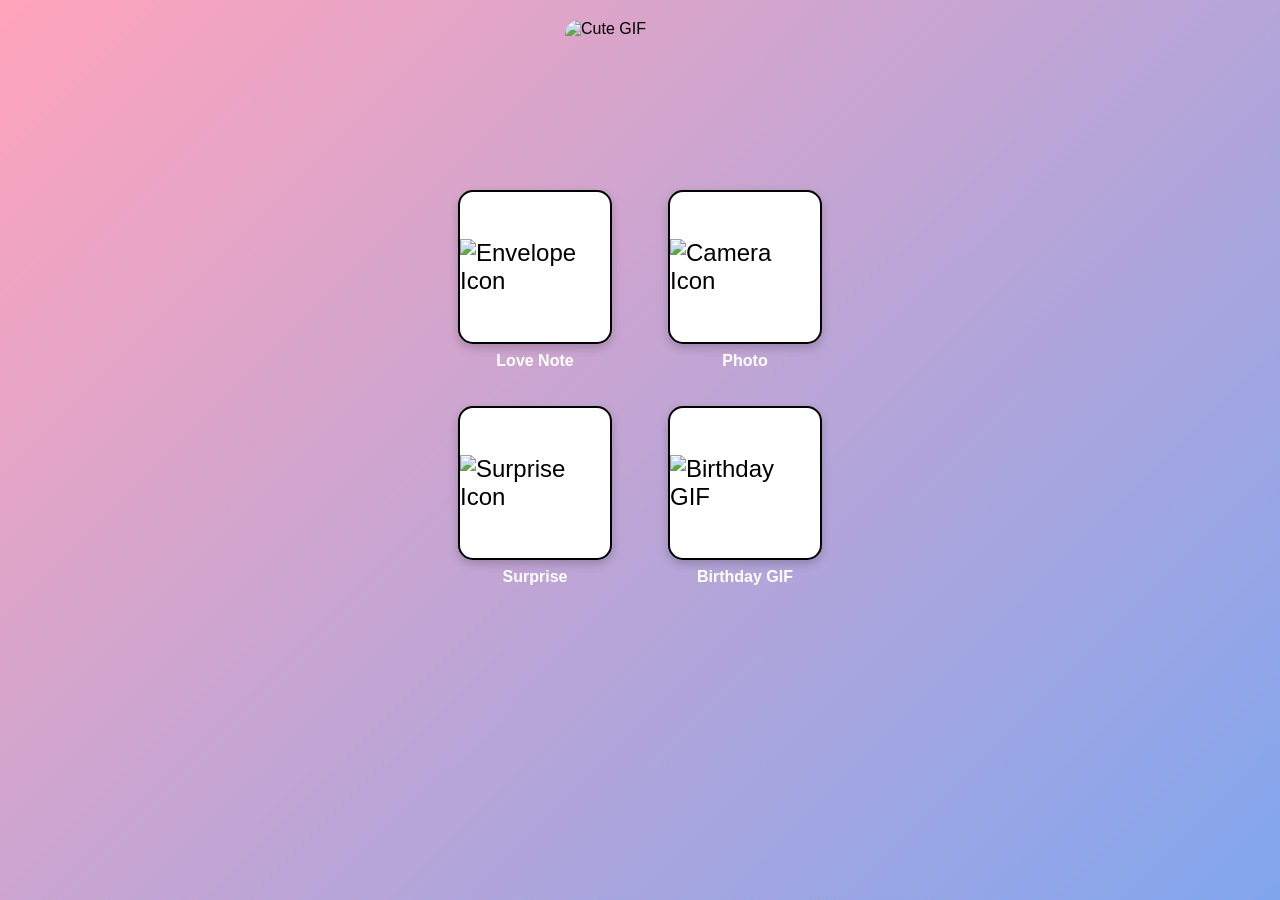
==== section2.html @ e3469410 "Add frames with icons and birthday GIF" ====
<!DOCTYPE html>
<html lang="en">
<head>
<meta charset="UTF-8">
<meta name="viewport" content="width=device-width, initial-scale=1.0">
<title>Wifey 💝</title>
<link rel="stylesheet" href="style2.css">
</head>

<body>

<!-- GIF at the top as a square box -->
<div class="gif-container">
    <img src="https://media4.giphy.com/media/v1.Y2lkPTZjMDliOTUybjNoOWt3dXQ2cnlyMDE2eXNqNjJtcGM2a28xMG9pMmp5YjdtandxZiZlcD12MV9pbnRlcm5hbF9naWZfYnlfaWQmY3Q9cw/fvN5KrNcKKUyX7hNIA/giphy.gif" alt="Cute GIF">
</div>

<div class="grid-container">
  <!-- Love Note Frame -->
  <div class="frame-wrapper">
    <div class="frame">
        <img src="https://github.com/YOUR_USERNAME/YOUR_REPO/raw/main/4157874.png" alt="Envelope Icon" class="frame-icon">
    </div>
    <p class="frame-label">Love Note</p>
  </div>

  <!-- Photo Frame -->
  <div class="frame-wrapper">
    <div class="frame">
        <img src="https://github.com/YOUR_USERNAME/YOUR_REPO/raw/main/5904483.png" alt="Camera Icon" class="frame-icon">
    </div>
    <p class="frame-label">Photo</p>
  </div>

  <!-- Surprise Frame -->
  <div class="frame-wrapper">
    <div class="frame">
        <img src="https://github.com/YOUR_USERNAME/YOUR_REPO/raw/main/3787677.png" alt="Surprise Icon" class="frame-icon">
    </div>
    <p class="frame-label">Surprise</p>
  </div>

  <!-- Birthday GIF Frame -->
  <div class="frame-wrapper">
    <div class="frame">
        <img src="https://tenor.com/view/happy-birthday-iccychan-gif-14935874416285826476.gif" alt="Birthday GIF" class="frame-icon">
    </div>
    <p class="frame-label">Birthday GIF</p>
  </div>
</div>

</body>
</html>
---- style2.css ----
/* Mobile-friendly body & background */
body {
    margin: 0;
    min-height: 100vh;
    display: flex;
    flex-direction: column; /* stack GIF and frames vertically */
    align-items: center;
    background: linear-gradient(135deg, #ffa4bb, #81a6ee);
    font-family: Arial, sans-serif;
}

/* GIF container as a square box */
.gif-container {
    margin-top: 20px;
    margin-bottom: 20px;
    width: 150px;   /* same as frames */
    height: 150px;  /* same as frames */
    display: flex;
    justify-content: center;
    align-items: center;
}

.gif-container img {
    width: 100%;
    height: 100%;
    object-fit: contain; /* fit inside square without cropping */
    border-radius: 15px;
}

/* Grid container for frames */
.grid-container {
    display: grid;
    grid-template-columns: 1fr 1fr; /* 2 columns for first row */
    grid-auto-rows: auto;
    gap: 20px;
    width: 90%;
    max-width: 400px;
}

/* Wrapper for frame + label */
.frame-wrapper {
    display: flex;
    flex-direction: column;
    align-items: center;
}

/* Individual frames */
.frame {
    background: white;
    border: 2px solid black;
    border-radius: 15px;
    width: 150px; /* fixed width same as GIF */
    height: 150px; /* fixed height same as GIF */
    display: flex;
    justify-content: center;
    align-items: center;
    font-size: 24px;
    box-shadow: 0 4px 10px rgba(0,0,0,0.2);
    transition: transform 0.3s;
}

.frame:hover {
    transform: scale(1.05);
    cursor: pointer;
}

/* Frame labels */
.frame-label {
    margin-top: 8px;
    font-size: 16px;
    color: #fff; 
    text-align: center;
    font-weight: bold;
}

/* Responsive: stack frames on very small screens */
@media (max-width: 350px) {
    .grid-container {
        grid-template-columns: 1fr; 
    }
}    justify-content: center;
    align-items: center;
    font-size: 24px;
    box-shadow: 0 4px 10px rgba(0,0,0,0.2);
    transition: transform 0.3s;
}

.frame:hover {
    transform: scale(1.05);
    cursor: pointer;
}

/* Frame labels */
.frame-label {
    margin-top: 8px;
    font-size: 16px;
    color: #fff; 
    text-align: center;
    font-weight: bold;
}

/* Responsive: on very small screens, stack all frames */
@media (max-width: 350px) {
    .grid-container {
        grid-template-columns: 1fr; 
    }
}
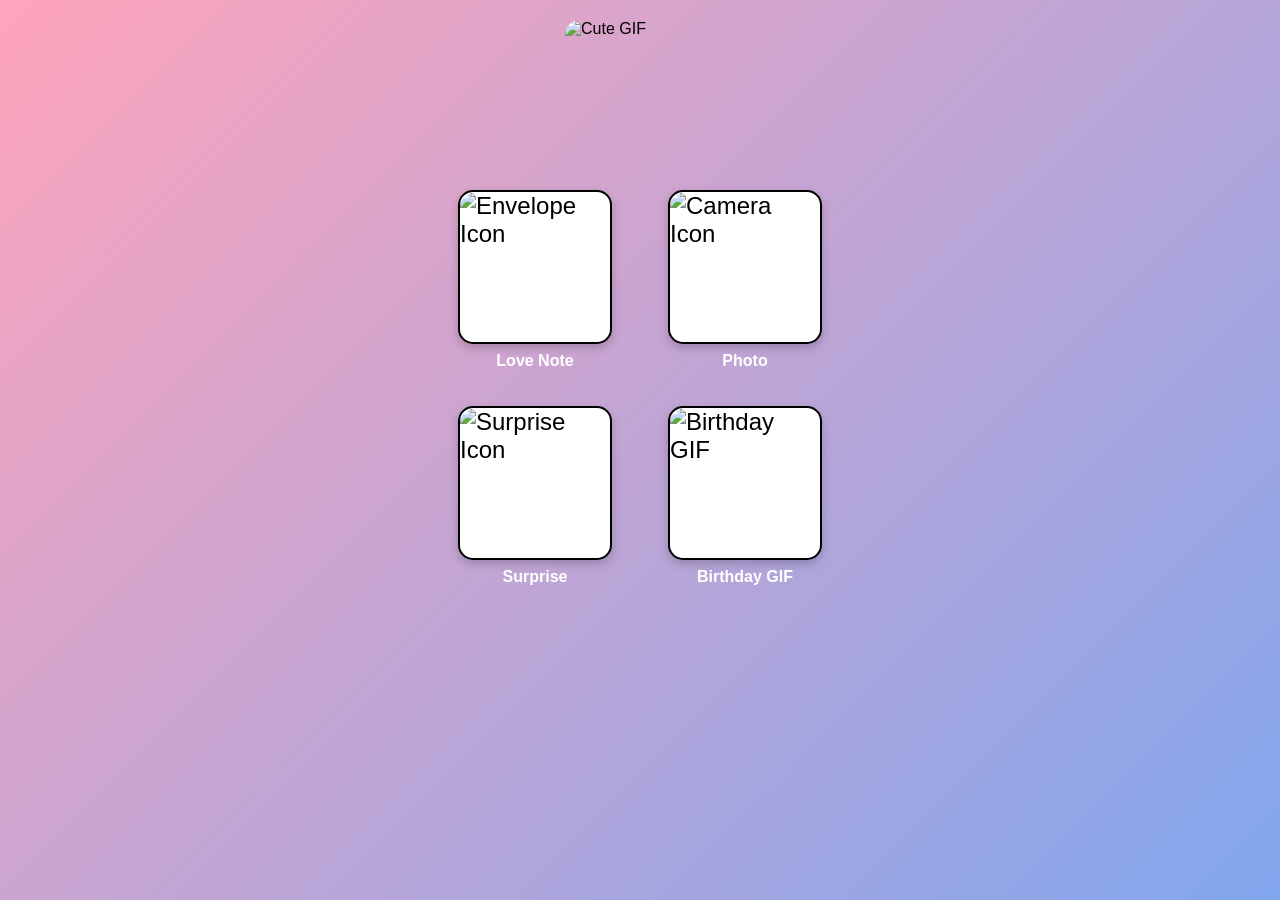
==== commit 7ed8b0f9: "Update image sources in section2.html" ====
--- a/section2.html
+++ b/section2.html
@@ -18,7 +18,7 @@
   <!-- Love Note Frame -->
   <div class="frame-wrapper">
     <div class="frame">
-        <img src="https://github.com/YOUR_USERNAME/YOUR_REPO/raw/main/4157874.png" alt="Envelope Icon" class="frame-icon">
+        <img src="https://raw.githubusercontent.com/pjrbors/for-my-wife/main/4157874.png" alt="Envelope Icon" class="frame-icon">
     </div>
     <p class="frame-label">Love Note</p>
   </div>
@@ -26,7 +26,7 @@
   <!-- Photo Frame -->
   <div class="frame-wrapper">
     <div class="frame">
-        <img src="https://github.com/YOUR_USERNAME/YOUR_REPO/raw/main/5904483.png" alt="Camera Icon" class="frame-icon">
+        <img src="https://raw.githubusercontent.com/pjrbors/for-my-wife/main/5904483.png" alt="Camera Icon" class="frame-icon">
     </div>
     <p class="frame-label">Photo</p>
   </div>
@@ -34,7 +34,7 @@
   <!-- Surprise Frame -->
   <div class="frame-wrapper">
     <div class="frame">
-        <img src="https://github.com/YOUR_USERNAME/YOUR_REPO/raw/main/3787677.png" alt="Surprise Icon" class="frame-icon">
+        <img src="https://raw.githubusercontent.com/pjrbors/for-my-wife/main/3787677.png" alt="Surprise Icon" class="frame-icon">
     </div>
     <p class="frame-label">Surprise</p>
   </div>
@@ -42,7 +42,7 @@
   <!-- Birthday GIF Frame -->
   <div class="frame-wrapper">
     <div class="frame">
-        <img src="https://tenor.com/view/happy-birthday-iccychan-gif-14935874416285826476.gif" alt="Birthday GIF" class="frame-icon">
+        <img src="https://media.tenor.com/images/14935874416285826476.gif" alt="Birthday GIF" class="frame-icon">
     </div>
     <p class="frame-label">Birthday GIF</p>
   </div>
--- a/style2.css
+++ b/style2.css
@@ -9,7 +9,7 @@
     font-family: Arial, sans-serif;
 }
 
-/* GIF container as a square box */
+/* GIF container at top as a square box */
 .gif-container {
     margin-top: 20px;
     margin-bottom: 20px;
@@ -35,6 +35,57 @@
     gap: 20px;
     width: 90%;
     max-width: 400px;
+}
+
+/* Wrapper for frame + label */
+.frame-wrapper {
+    display: flex;
+    flex-direction: column;
+    align-items: center;
+}
+
+/* Individual frames */
+.frame {
+    background: white;
+    border: 2px solid black;
+    border-radius: 15px;
+    width: 150px; /* fixed width */
+    height: 150px; /* fixed height */
+    display: flex;
+    justify-content: center;
+    align-items: center;
+    font-size: 24px;
+    transition: transform 0.3s;
+}
+
+.frame:hover {
+    transform: scale(1.05);
+    cursor: pointer;
+}
+
+/* Icon or GIF inside the frame */
+.frame-icon {
+    width: 100%;   /* fill frame width */
+    height: 100%;  /* fill frame height */
+    object-fit: contain; /* maintain aspect ratio, no cropping */
+    border-radius: 15px; /* optional, match frame corners */
+}
+
+/* Frame labels */
+.frame-label {
+    margin-top: 8px;
+    font-size: 16px;
+    color: #fff; 
+    text-align: center;
+    font-weight: bold;
+}
+
+/* Responsive: stack frames on very small screens */
+@media (max-width: 350px) {
+    .grid-container {
+        grid-template-columns: 1fr; 
+    }
+}    max-width: 400px;
 }
 
 /* Wrapper for frame + label */
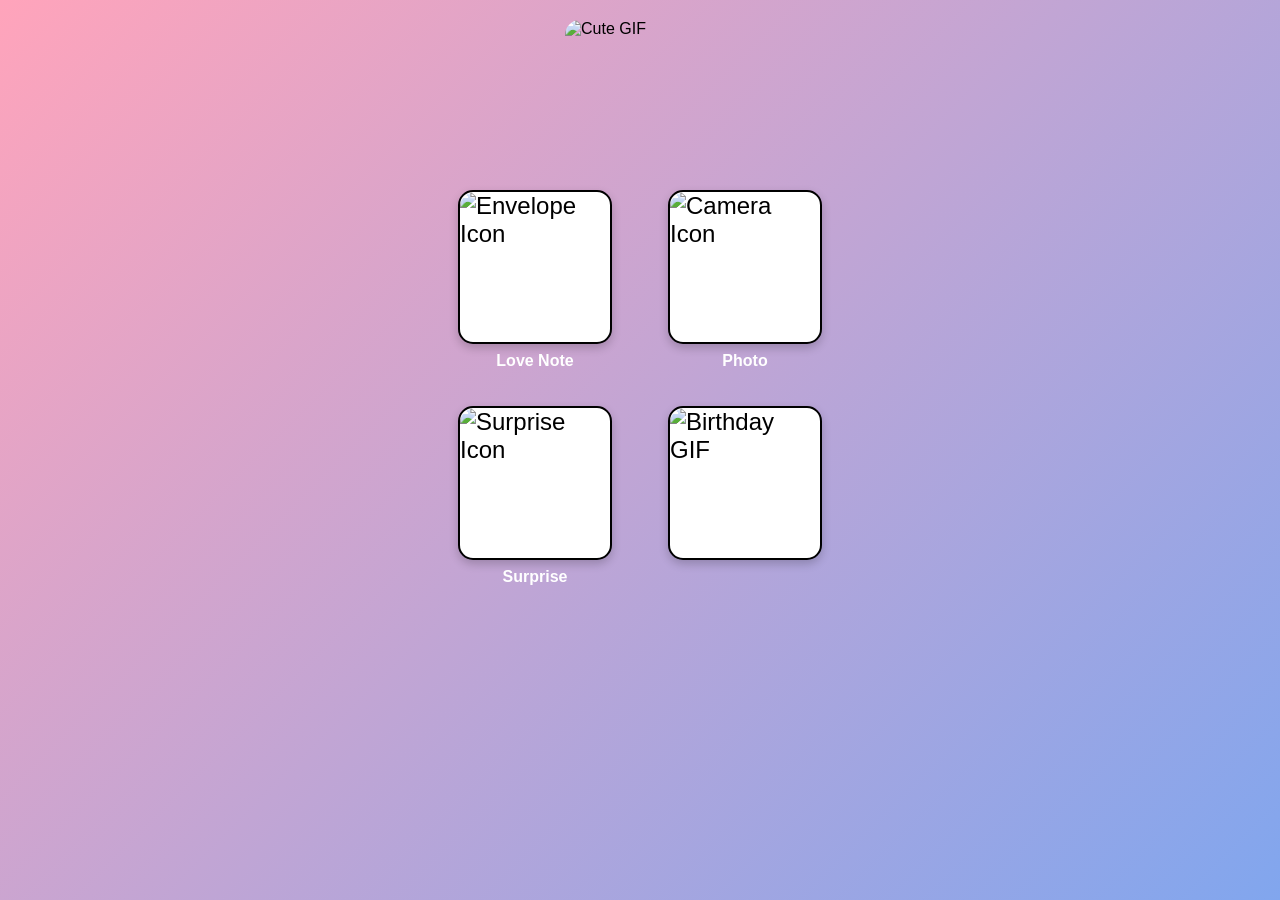
==== commit 1012ffa1: "Remove birthday GIF label from section2.html" ====
--- a/section2.html
+++ b/section2.html
@@ -42,9 +42,8 @@
   <!-- Birthday GIF Frame -->
   <div class="frame-wrapper">
     <div class="frame">
-        <img src="https://media.tenor.com/images/14935874416285826476.gif" alt="Birthday GIF" class="frame-icon">
+        <img src="https://raw.githubusercontent.com/pjrbors/for-my-wife/main/happy-birthday-iccychan.gif" alt="Birthday GIF" class="frame-icon">
     </div>
-    <p class="frame-label">Birthday GIF</p>
   </div>
 </div>
 
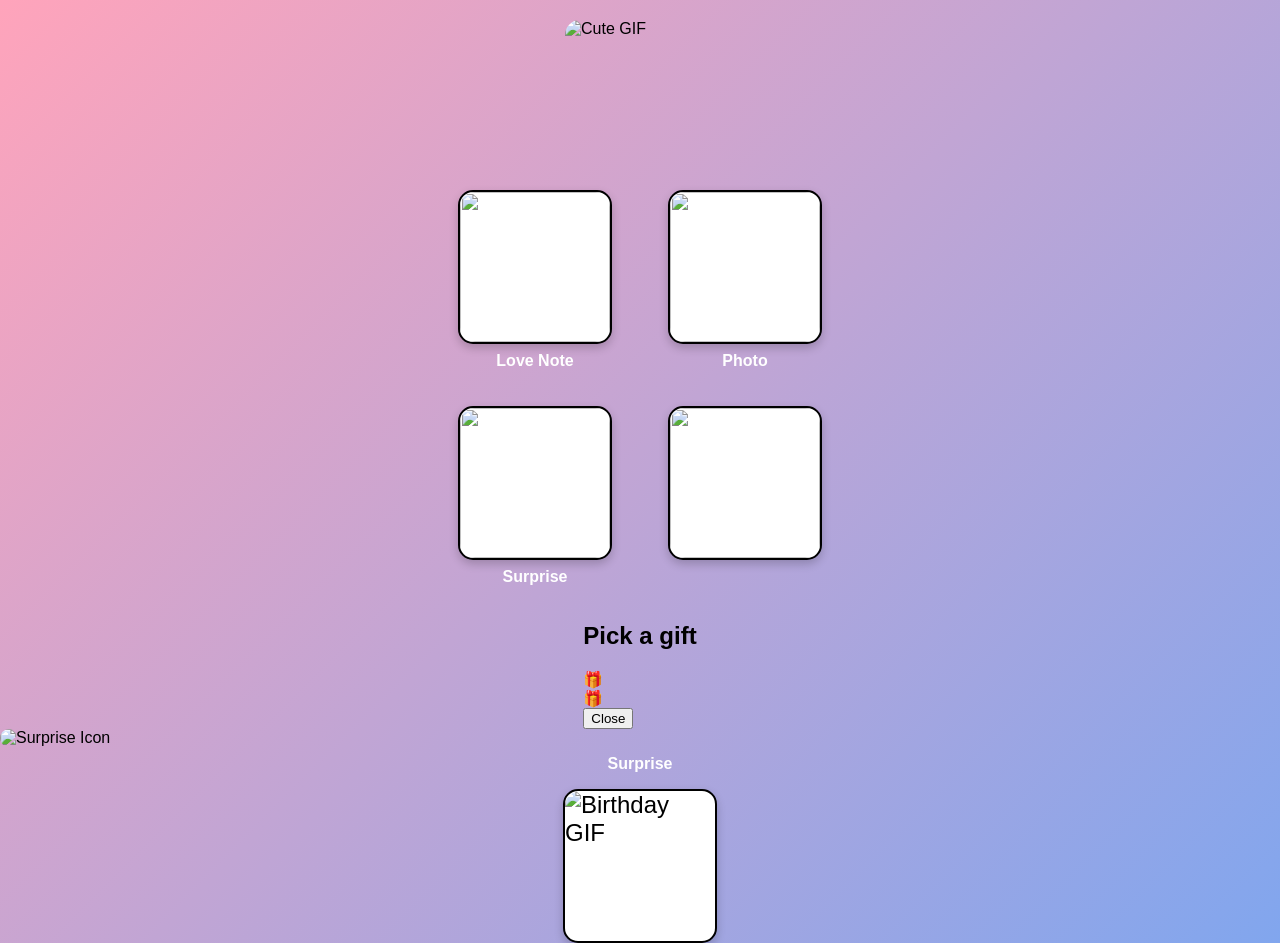
==== commit 1e9e6867: "Refactor HTML comments and update image sources" ====
--- a/section2.html
+++ b/section2.html
@@ -9,32 +9,68 @@
 
 <body>
 
-<!-- GIF at the top as a square box -->
+<!-- GIF at the top -->
 <div class="gif-container">
     <img src="https://media4.giphy.com/media/v1.Y2lkPTZjMDliOTUybjNoOWt3dXQ2cnlyMDE2eXNqNjJtcGM2a28xMG9pMmp5YjdtandxZiZlcD12MV9pbnRlcm5hbF9naWZfYnlfaWQmY3Q9cw/fvN5KrNcKKUyX7hNIA/giphy.gif" alt="Cute GIF">
 </div>
 
 <div class="grid-container">
-  <!-- Love Note Frame -->
+
+  <!-- Love Note -->
   <div class="frame-wrapper">
     <div class="frame">
-        <img src="https://raw.githubusercontent.com/pjrbors/for-my-wife/main/4157874.png" alt="Envelope Icon" class="frame-icon">
+        <img src="https://raw.githubusercontent.com/pjrbors/for-my-wife/main/4157874.png" class="frame-icon">
     </div>
     <p class="frame-label">Love Note</p>
   </div>
 
-  <!-- Photo Frame -->
+  <!-- Photo -->
   <div class="frame-wrapper">
     <div class="frame">
-        <img src="https://raw.githubusercontent.com/pjrbors/for-my-wife/main/5904483.png" alt="Camera Icon" class="frame-icon">
+        <img src="https://raw.githubusercontent.com/pjrbors/for-my-wife/main/5904483.png" class="frame-icon">
     </div>
     <p class="frame-label">Photo</p>
   </div>
 
-  <!-- Surprise Frame -->
+  <!-- Surprise -->
+  <div class="frame-wrapper">
+    <div class="frame" onclick="openSurprise()">
+        <img src="https://raw.githubusercontent.com/pjrbors/for-my-wife/main/3787677.png" class="frame-icon">
+    </div>
+    <p class="frame-label">Surprise</p>
+  </div>
+
+  <!-- Birthday GIF -->
   <div class="frame-wrapper">
     <div class="frame">
-        <img src="https://raw.githubusercontent.com/pjrbors/for-my-wife/main/3787677.png" alt="Surprise Icon" class="frame-icon">
+        <img src="https://raw.githubusercontent.com/pjrbors/for-my-wife/main/happy-birthday-iccychan.gif" class="frame-icon">
+    </div>
+  </div>
+
+</div>
+
+<!-- Surprise Popup -->
+<div id="surprisePopup" class="popup">
+  <div class="popup-content">
+
+    <h2>Pick a gift</h2>
+
+    <div class="gift-container">
+      <div class="gift" onclick="openGift(1)">🎁</div>
+      <div class="gift" onclick="openGift(2)">🎁</div>
+    </div>
+
+    <div id="giftResult" class="gift-result"></div>
+
+    <button onclick="closeSurprise()">Close</button>
+
+  </div>
+</div>
+
+<script src="script2.js"></script>
+
+</body>
+</html>        <img src="https://raw.githubusercontent.com/pjrbors/for-my-wife/main/3787677.png" alt="Surprise Icon" class="frame-icon">
     </div>
     <p class="frame-label">Surprise</p>
   </div>
--- a/style2.css
+++ b/style2.css
@@ -3,18 +3,18 @@
     margin: 0;
     min-height: 100vh;
     display: flex;
-    flex-direction: column; /* stack GIF and frames vertically */
+    flex-direction: column;
     align-items: center;
     background: linear-gradient(135deg, #ffa4bb, #81a6ee);
     font-family: Arial, sans-serif;
 }
 
-/* GIF container at top as a square box */
+/* GIF container at top */
 .gif-container {
     margin-top: 20px;
     margin-bottom: 20px;
-    width: 150px;   /* same as frames */
-    height: 150px;  /* same as frames */
+    width: 150px;
+    height: 150px;
     display: flex;
     justify-content: center;
     align-items: center;
@@ -23,18 +23,67 @@
 .gif-container img {
     width: 100%;
     height: 100%;
-    object-fit: contain; /* fit inside square without cropping */
-    border-radius: 15px;
-}
-
-/* Grid container for frames */
+    object-fit: contain;
+    border-radius: 15px;
+}
+
+/* Grid container */
 .grid-container {
     display: grid;
-    grid-template-columns: 1fr 1fr; /* 2 columns for first row */
-    grid-auto-rows: auto;
+    grid-template-columns: 1fr 1fr;
     gap: 20px;
     width: 90%;
     max-width: 400px;
+}
+
+/* Wrapper for frame + label */
+.frame-wrapper {
+    display: flex;
+    flex-direction: column;
+    align-items: center;
+}
+
+/* Frame box */
+.frame {
+    background: white;
+    border: 2px solid black;
+    border-radius: 15px;
+    width: 150px;
+    height: 150px;
+    display: flex;
+    justify-content: center;
+    align-items: center;
+    transition: transform 0.3s;
+}
+
+.frame:hover {
+    transform: scale(1.05);
+    cursor: pointer;
+}
+
+/* Image inside frame */
+.frame-icon {
+    width: 100%;
+    height: 100%;
+    object-fit: contain;
+    border-radius: 15px;
+}
+
+/* Labels */
+.frame-label {
+    margin-top: 8px;
+    font-size: 16px;
+    color: #fff;
+    text-align: center;
+    font-weight: bold;
+}
+
+/* Responsive (very small screens) */
+@media (max-width: 350px) {
+    .grid-container {
+        grid-template-columns: 1fr;
+    }
+}    max-width: 400px;
 }
 
 /* Wrapper for frame + label */
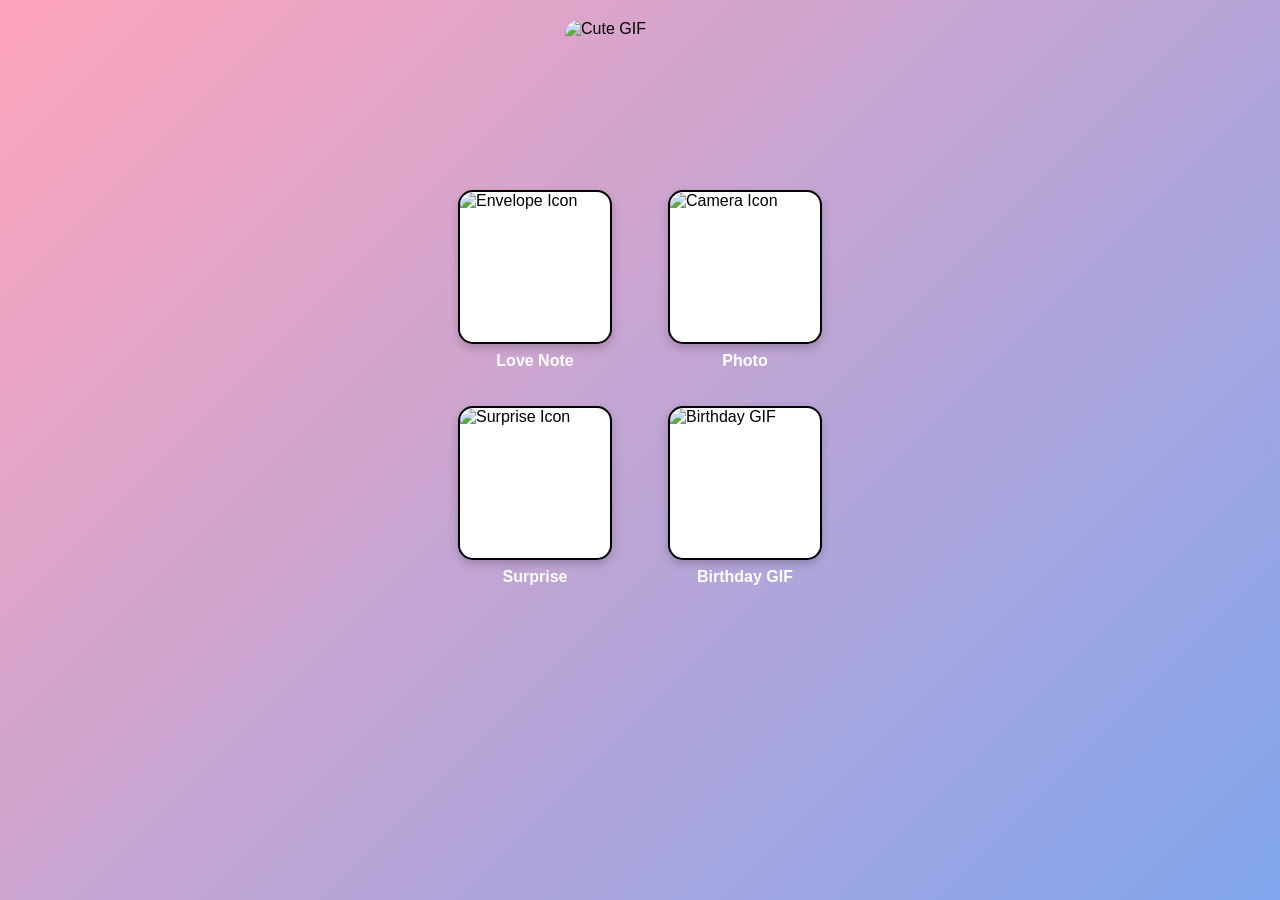
==== commit 617a0d96: "Add alt attributes to images in section2.html" ====
--- a/section2.html
+++ b/section2.html
@@ -9,7 +9,7 @@
 
 <body>
 
-<!-- GIF at the top -->
+<!-- Top GIF -->
 <div class="gif-container">
     <img src="https://media4.giphy.com/media/v1.Y2lkPTZjMDliOTUybjNoOWt3dXQ2cnlyMDE2eXNqNjJtcGM2a28xMG9pMmp5YjdtandxZiZlcD12MV9pbnRlcm5hbF9naWZfYnlfaWQmY3Q9cw/fvN5KrNcKKUyX7hNIA/giphy.gif" alt="Cute GIF">
 </div>
@@ -19,7 +19,7 @@
   <!-- Love Note -->
   <div class="frame-wrapper">
     <div class="frame">
-        <img src="https://raw.githubusercontent.com/pjrbors/for-my-wife/main/4157874.png" class="frame-icon">
+        <img src="https://raw.githubusercontent.com/pjrbors/for-my-wife/main/4157874.png" class="frame-icon" alt="Envelope Icon">
     </div>
     <p class="frame-label">Love Note</p>
   </div>
@@ -27,7 +27,7 @@
   <!-- Photo -->
   <div class="frame-wrapper">
     <div class="frame">
-        <img src="https://raw.githubusercontent.com/pjrbors/for-my-wife/main/5904483.png" class="frame-icon">
+        <img src="https://raw.githubusercontent.com/pjrbors/for-my-wife/main/5904483.png" class="frame-icon" alt="Camera Icon">
     </div>
     <p class="frame-label">Photo</p>
   </div>
@@ -35,7 +35,7 @@
   <!-- Surprise -->
   <div class="frame-wrapper">
     <div class="frame" onclick="openSurprise()">
-        <img src="https://raw.githubusercontent.com/pjrbors/for-my-wife/main/3787677.png" class="frame-icon">
+        <img src="https://raw.githubusercontent.com/pjrbors/for-my-wife/main/3787677.png" class="frame-icon" alt="Surprise Icon">
     </div>
     <p class="frame-label">Surprise</p>
   </div>
@@ -43,8 +43,9 @@
   <!-- Birthday GIF -->
   <div class="frame-wrapper">
     <div class="frame">
-        <img src="https://raw.githubusercontent.com/pjrbors/for-my-wife/main/happy-birthday-iccychan.gif" class="frame-icon">
+        <img src="https://raw.githubusercontent.com/pjrbors/for-my-wife/main/happy-birthday-iccychan.gif" class="frame-icon" alt="Birthday GIF">
     </div>
+    <p class="frame-label">Birthday GIF</p>
   </div>
 
 </div>
@@ -68,20 +69,5 @@
 </div>
 
 <script src="script2.js"></script>
-
-</body>
-</html>        <img src="https://raw.githubusercontent.com/pjrbors/for-my-wife/main/3787677.png" alt="Surprise Icon" class="frame-icon">
-    </div>
-    <p class="frame-label">Surprise</p>
-  </div>
-
-  <!-- Birthday GIF Frame -->
-  <div class="frame-wrapper">
-    <div class="frame">
-        <img src="https://raw.githubusercontent.com/pjrbors/for-my-wife/main/happy-birthday-iccychan.gif" alt="Birthday GIF" class="frame-icon">
-    </div>
-  </div>
-</div>
-
 </body>
 </html>
--- a/style2.css
+++ b/style2.css
@@ -43,7 +43,7 @@
     align-items: center;
 }
 
-/* Frame box */
+/* Frame */
 .frame {
     background: white;
     border: 2px solid black;
@@ -53,6 +53,7 @@
     display: flex;
     justify-content: center;
     align-items: center;
+    box-shadow: 0 4px 10px rgba(0,0,0,0.2);
     transition: transform 0.3s;
 }
 
@@ -78,130 +79,91 @@
     font-weight: bold;
 }
 
-/* Responsive (very small screens) */
-@media (max-width: 350px) {
-    .grid-container {
-        grid-template-columns: 1fr;
-    }
-}    max-width: 400px;
-}
-
-/* Wrapper for frame + label */
-.frame-wrapper {
-    display: flex;
-    flex-direction: column;
-    align-items: center;
-}
-
-/* Individual frames */
-.frame {
-    background: white;
-    border: 2px solid black;
-    border-radius: 15px;
-    width: 150px; /* fixed width */
-    height: 150px; /* fixed height */
+/* Popup (hidden by default, will animate) */
+.popup {
+    position: fixed;
+    top: 0;
+    left: 0;
+    width: 100%;
+    height: 100%;
+    background: rgba(0,0,0,0.5);
     display: flex;
     justify-content: center;
     align-items: center;
-    font-size: 24px;
+    z-index: 10;
+    opacity: 0;
+    visibility: hidden;
+    transition: opacity 0.3s ease;
+}
+
+/* When popup is active */
+.popup.show {
+    opacity: 1;
+    visibility: visible;
+}
+
+/* Popup box animation */
+.popup-content {
+    background: white;
+    padding: 20px;
+    border-radius: 15px;
+    text-align: center;
+    width: 80%;
+    max-width: 300px;
+    transform: scale(0.8);
+    transition: transform 0.3s ease;
+}
+
+.popup.show .popup-content {
+    transform: scale(1);
+}
+
+/* Gifts inside popup */
+.gift-container {
+    display: flex;
+    justify-content: center;
+    align-items: center;
+    gap: 20px;
+    margin: 20px 0;
+}
+
+.gift {
+    font-size: 50px;
+    cursor: pointer;
     transition: transform 0.3s;
 }
 
-.frame:hover {
-    transform: scale(1.05);
-    cursor: pointer;
+.gift:hover {
+    transform: scale(1.2);
 }
 
-/* Icon or GIF inside the frame */
-.frame-icon {
-    width: 100%;   /* fill frame width */
-    height: 100%;  /* fill frame height */
-    object-fit: contain; /* maintain aspect ratio, no cropping */
-    border-radius: 15px; /* optional, match frame corners */
+/* Gift result */
+.gift-result {
+    margin-top: 15px;
+    text-align: center;
 }
 
-/* Frame labels */
-.frame-label {
-    margin-top: 8px;
+.gift-img {
+    width: 120px;
+    height: 120px;
+    object-fit: contain;
+    border-radius: 10px;
+}
+
+/* Button inside popup */
+.popup-content button {
+    margin-top: 15px;
+    padding: 10px 20px;
+    border: none;
+    border-radius: 10px;
+    background: #ffa4bb;
+    color: white;
     font-size: 16px;
-    color: #fff; 
-    text-align: center;
-    font-weight: bold;
 }
 
 /* Responsive: stack frames on very small screens */
 @media (max-width: 350px) {
     .grid-container {
-        grid-template-columns: 1fr; 
+        grid-template-columns: 1fr;
     }
-}    max-width: 400px;
-}
-
-/* Wrapper for frame + label */
-.frame-wrapper {
-    display: flex;
-    flex-direction: column;
-    align-items: center;
-}
-
-/* Individual frames */
-.frame {
-    background: white;
-    border: 2px solid black;
-    border-radius: 15px;
-    width: 150px; /* fixed width same as GIF */
-    height: 150px; /* fixed height same as GIF */
-    display: flex;
-    justify-content: center;
-    align-items: center;
-    font-size: 24px;
-    box-shadow: 0 4px 10px rgba(0,0,0,0.2);
-    transition: transform 0.3s;
-}
-
-.frame:hover {
-    transform: scale(1.05);
-    cursor: pointer;
-}
-
-/* Frame labels */
-.frame-label {
-    margin-top: 8px;
-    font-size: 16px;
-    color: #fff; 
-    text-align: center;
-    font-weight: bold;
-}
-
-/* Responsive: stack frames on very small screens */
-@media (max-width: 350px) {
-    .grid-container {
-        grid-template-columns: 1fr; 
-    }
-}    justify-content: center;
-    align-items: center;
-    font-size: 24px;
-    box-shadow: 0 4px 10px rgba(0,0,0,0.2);
-    transition: transform 0.3s;
-}
-
-.frame:hover {
-    transform: scale(1.05);
-    cursor: pointer;
-}
-
-/* Frame labels */
-.frame-label {
-    margin-top: 8px;
-    font-size: 16px;
-    color: #fff; 
-    text-align: center;
-    font-weight: bold;
-}
-
-/* Responsive: on very small screens, stack all frames */
-@media (max-width: 350px) {
-    .grid-container {
-        grid-template-columns: 1fr; 
-    }
-}
+}
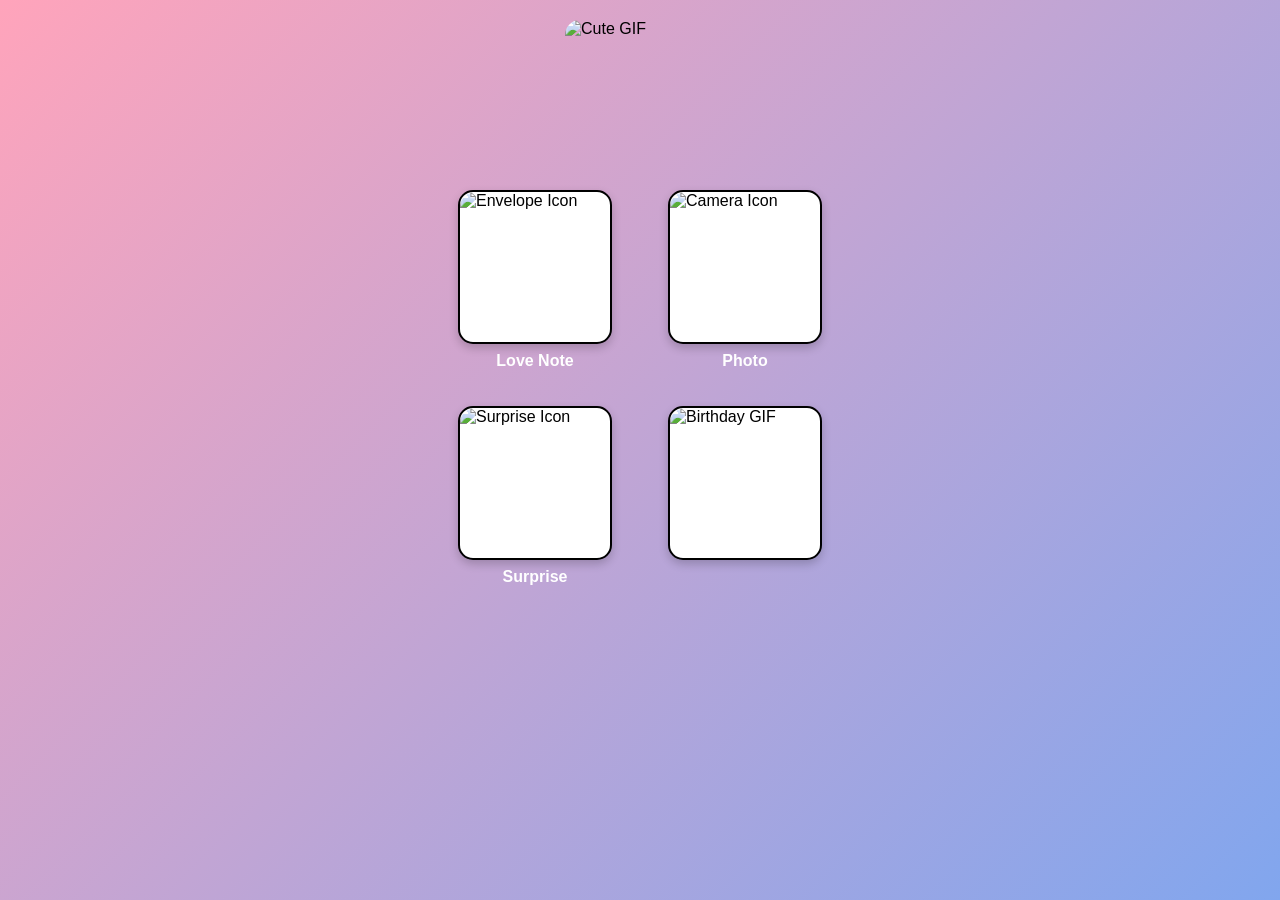
==== commit a431799d: "Remove Birthday GIF label from section2.html" ====
--- a/section2.html
+++ b/section2.html
@@ -45,7 +45,6 @@
     <div class="frame">
         <img src="https://raw.githubusercontent.com/pjrbors/for-my-wife/main/happy-birthday-iccychan.gif" class="frame-icon" alt="Birthday GIF">
     </div>
-    <p class="frame-label">Birthday GIF</p>
   </div>
 
 </div>
